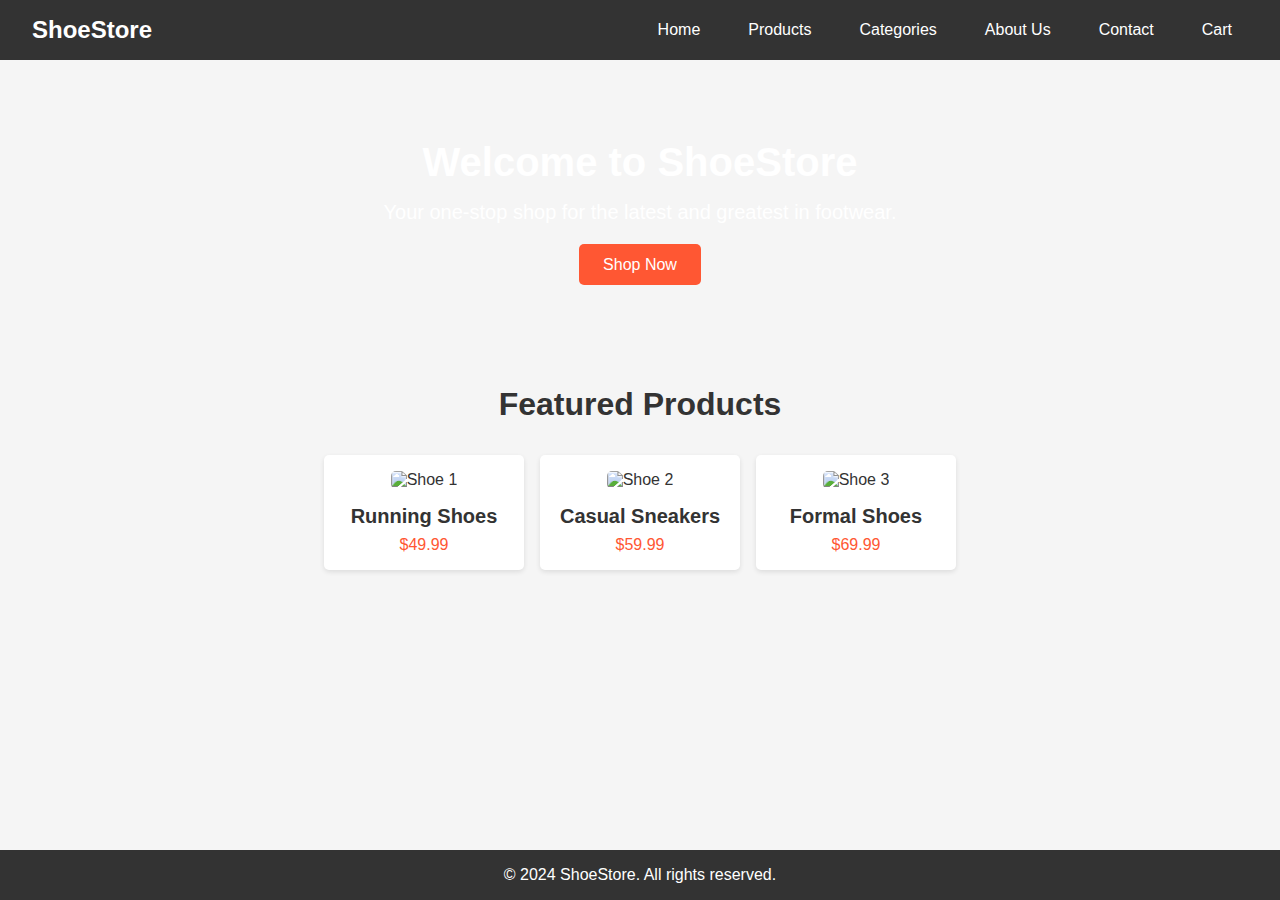
==== HTML/index.html @ 360502d2 "final" ====
<!DOCTYPE html>
<html lang="en">

<head>
    <meta charset="UTF-8">
    <meta name="viewport" content="width=device-width, initial-scale=1.0">
    <title>Online Shoe Store</title>
    <link rel="stylesheet" href="../CSS/home.css">
</head>

<body>
    <header>
        <div class="logo">ShoeStore</div>
        <nav id="navbar"></nav>
    </header>
    <main>
        <section class="hero">
            <h1>Welcome to ShoeStore</h1>
            <p>Your one-stop shop for the latest and greatest in footwear.</p>
            <a href="./product.htm" class="btn">Shop Now</a>
        </section>
        <section class="featured-products">
            <h2>Featured Products</h2>
            <div class="product-grid">
                <div class="product">
                    <img src="shoe1.jpg" alt="Shoe 1">
                    <h3>Running Shoes</h3>
                    <p>$49.99</p>
                </div>
                <div class="product">
                    <img src="shoe2.jpg" alt="Shoe 2">
                    <h3>Casual Sneakers</h3>
                    <p>$59.99</p>
                </div>
                <div class="product">
                    <img src="shoe3.jpg" alt="Shoe 3">
                    <h3>Formal Shoes</h3>
                    <p>$69.99</p>
                </div>
            </div>
        </section>
    </main>
    <footer>
        <p>&copy; 2024 ShoeStore. All rights reserved.</p>
    </footer>
    <script src="../JS/navbar.js"></script>
</body>

</html>
---- CSS/home.css ----
* {
    margin: 0;
    padding: 0;
    box-sizing: border-box;
    font-family: Arial, sans-serif;
}

body {
    background-color: #f5f5f5;
    color: #333;
}

header {
    background-color: #333;
    color: #fff;
    padding: 1rem 2rem;
    display: flex;
    justify-content: space-between;
    align-items: center;
}

header .logo {
    font-size: 1.5rem;
    font-weight: bold;
}

header nav ul {
    list-style: none;
    display: flex;
    gap: 1rem;
}

header nav ul li {
    display: inline;
}

header nav ul li a {
    color: #fff;
    text-decoration: none;
    padding: 0.5rem 1rem;
    transition: background-color 0.3s ease;
}

header nav ul li a:hover {
    background-color: #575757;
}

.hero {
    background: url('hero-bg.jpg') no-repeat center center/cover;
    color: #fff;
    text-align: center;
    padding: 5rem 2rem;
}

.hero h1 {
    font-size: 2.5rem;
    margin-bottom: 1rem;
}

.hero p {
    font-size: 1.25rem;
    margin-bottom: 2rem;
}

.hero .btn {
    background-color: #ff5733;
    color: #fff;
    padding: 0.75rem 1.5rem;
    text-decoration: none;
    border-radius: 5px;
    transition: background-color 0.3s ease;
}

.hero .btn:hover {
    background-color: #e14e2b;
}

.featured-products {
    padding: 2rem;
    text-align: center;
}

.featured-products h2 {
    font-size: 2rem;
    margin-bottom: 2rem;
}

.product-grid {
    display: flex;
    gap: 1rem;
    justify-content: center;
    flex-wrap: wrap;
}

.product {
    background-color: #fff;
    padding: 1rem;
    border-radius: 5px;
    box-shadow: 0 2px 5px rgba(0, 0, 0, 0.1);
    text-align: center;
    width: 200px;
}

.product img {
    max-width: 100%;
    border-radius: 5px;
    margin-bottom: 1rem;
}

.product h3 {
    font-size: 1.25rem;
    margin-bottom: 0.5rem;
}

.product p {
    font-size: 1rem;
    color: #ff5733;
}

footer {
    background-color: #333;
    color: #fff;
    text-align: center;
    padding: 1rem 0;
    position: fixed;
    width: 100vw;
    bottom: 0px;
}

/* Media Queries */
@media (max-width: 768px) {
    header {
        flex-direction: column;
    }

    header nav ul {
        flex-direction: column;
        gap: 0.5rem;
    }

    .hero {
        padding: 3rem 1rem;
    }

    .hero h1 {
        font-size: 2rem;
    }

    .hero p {
        font-size: 1rem;
    }

    .hero .btn {
        padding: 0.5rem 1rem;
    }

    .featured-products {
        padding: 1rem;
    }

    .featured-products h2 {
        font-size: 1.5rem;
    }

    .product {
        width: 150px;
    }

    .product h3 {
        font-size: 1rem;
    }

    .product p {
        font-size: 0.875rem;
    }
}

@media (max-width: 480px) {
    header nav ul {
        flex-direction: column;
        align-items: center;
        gap: 0.5rem;
    }

    .hero {
        padding: 2rem 1rem;
    }

    .hero h1 {
        font-size: 1.5rem;
    }

    .hero p {
        font-size: 0.875rem;
    }

    .hero .btn {
        padding: 0.5rem 1rem;
        font-size: 0.875rem;
    }

    .featured-products {
        padding: 1rem;
    }

    .featured-products h2 {
        font-size: 1.25rem;
    }

    .product {
        width: 100%;
    }

    .product h3 {
        font-size: 0.875rem;
    }

    .product p {
        font-size: 0.75rem;
    }
}
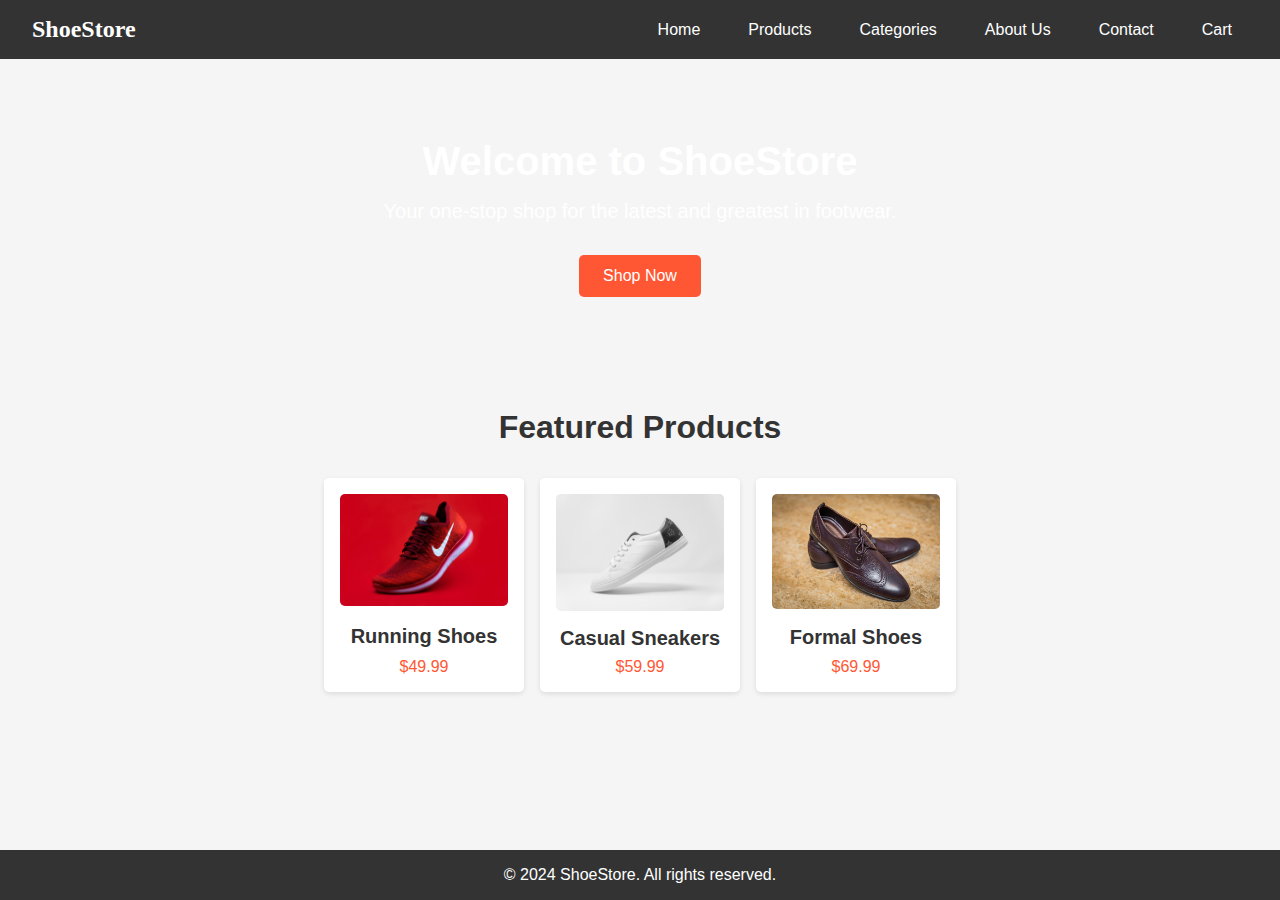
==== commit 7114deff: "style: images added , css changed" ====
--- a/HTML/index.html
+++ b/HTML/index.html
@@ -23,17 +23,17 @@
             <h2>Featured Products</h2>
             <div class="product-grid">
                 <div class="product">
-                    <img src="shoe1.jpg" alt="Shoe 1">
+                    <img src="../Images/sports.jpg" alt="Running Shoes">
                     <h3>Running Shoes</h3>
                     <p>$49.99</p>
                 </div>
                 <div class="product">
-                    <img src="shoe2.jpg" alt="Shoe 2">
+                    <img src="../Images/Casual.jpg" alt="Casual Sneakers">
                     <h3>Casual Sneakers</h3>
                     <p>$59.99</p>
                 </div>
                 <div class="product">
-                    <img src="shoe3.jpg" alt="Shoe 3">
+                    <img src="../Images/formal.jpg" alt="Formal Shoes">
                     <h3>Formal Shoes</h3>
                     <p>$69.99</p>
                 </div>
--- a/CSS/home.css
+++ b/CSS/home.css
@@ -6,13 +6,16 @@
 }
 
 body {
-    background-color: #f5f5f5;
-    color: #333;
+    background-color: #f5f5f5; /*Common color code*/
+    color: #333; /*Common color code*/
+    display: flex;
+    flex-direction: column;
+    min-height: 100vh;
 }
 
 header {
-    background-color: #333;
-    color: #fff;
+    background-color: #333; /*Common color code*/
+    color: #fff; /*Common color code*/
     padding: 1rem 2rem;
     display: flex;
     justify-content: space-between;
@@ -22,6 +25,7 @@
 header .logo {
     font-size: 1.5rem;
     font-weight: bold;
+    font-family: 'Times New Roman', Times, serif;
 }
 
 header nav ul {
@@ -45,11 +49,19 @@
     background-color: #575757;
 }
 
+main {
+    flex: 1;
+}
+
 .hero {
     background: url('hero-bg.jpg') no-repeat center center/cover;
     color: #fff;
     text-align: center;
     padding: 5rem 2rem;
+    display: flex;
+    flex-direction: column;
+    justify-content: center;
+    align-items: center;
 }
 
 .hero h1 {
@@ -99,6 +111,9 @@
     box-shadow: 0 2px 5px rgba(0, 0, 0, 0.1);
     text-align: center;
     width: 200px;
+    display: flex;
+    flex-direction: column;
+    justify-content: space-between;
 }
 
 .product img {
@@ -124,7 +139,7 @@
     padding: 1rem 0;
     position: fixed;
     width: 100vw;
-    bottom: 0px;
+    bottom: 0;
 }
 
 /* Media Queries */
